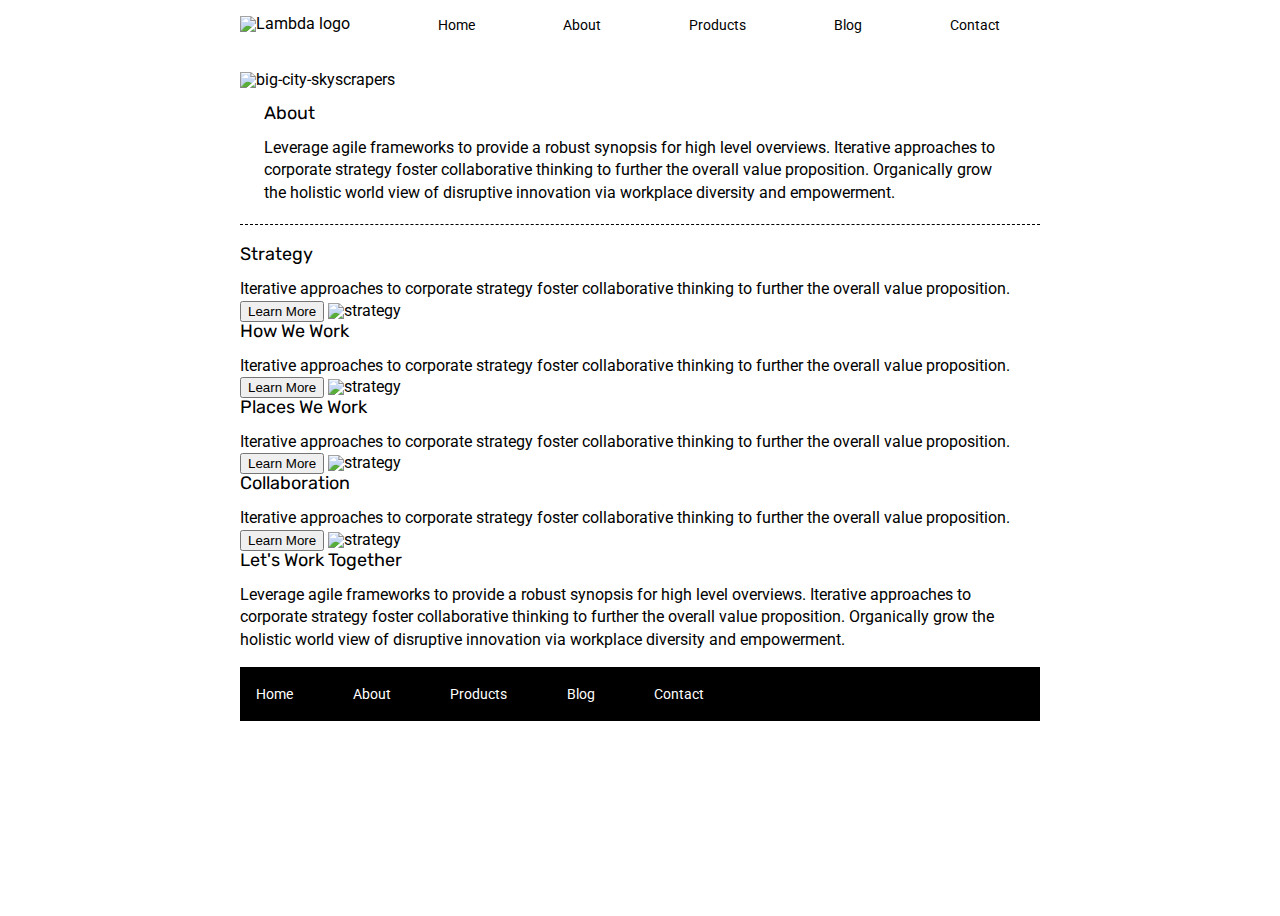
==== about.html @ 71c0d80e "Finished about.html header and preliminary html markup. still need to do css/flexbox and possibly st" ====
<!doctype html>

<html lang="en">
<head>
  <meta charset="utf-8">

  <title>Sprint Challenge - About</title>

  <link href="https://fonts.googleapis.com/css?family=Roboto|Rubik" rel="stylesheet">
  <link rel="stylesheet" href="css/index.css">

</head>

<body>
    <div class="container about-page">
      <header>
          <nav>
            <img src="img/lambda-black.png" alt="Lambda logo">

            <a href="index.html" class="hov">Home</a>
            <a href="about.html" class="hov">About</a>
            <a href="#" class="hov">Products</a>
            <a href="#" class="hov">Blog</a>
            <a href="#" class="hov">Contact</a>
        </nav>

        <img src="img/jumbo-about.png" alt="big-city-skyscrapers" class="head-img">

      </header>

      <section class="top-content">
        <div class="about-text-container">
          <h1>About</h1>
          <p>Leverage agile frameworks to provide a robust synopsis for high level overviews. Iterative approaches to corporate strategy foster collaborative thinking to further the overall value proposition. Organically grow the holistic world view of disruptive innovation via workplace diversity and empowerment.</p>
        </div>
      </section>
    
      <section class="middle-quad">
        <div class="about-quad-container">
          <div class="strategy">
            <h3>Strategy</h3>
            <p>Iterative approaches to corporate strategy foster collaborative thinking to further the overall value proposition.</p>
            <button>Learn More</button>
            <img src="img/about-plan.png" alt="strategy">
          </div>
          <div class="how-we-work">
              <h3>How We Work</h3>
              <p>Iterative approaches to corporate strategy foster collaborative thinking to further the overall value proposition.</p>
              <button>Learn More</button>
              <img src="img/about-working.png" alt="strategy">
          </div>
          <div class="places-we-work">
              <h3>Places We Work</h3>
              <p>Iterative approaches to corporate strategy foster collaborative thinking to further the overall value proposition.</p>
              <button>Learn More</button>
              <img src="img/about-office.png" alt="strategy">
          </div>
          <div class="collaboration">
              <h3>Collaboration</h3>
              <p>Iterative approaches to corporate strategy foster collaborative thinking to further the overall value proposition.</p>
              <button>Learn More</button>
              <img src="img/about-meeting.png" alt="strategy">
          </div>
        </div>
      </section>

      <section>
        <h2>Let's Work Together</h2>
        <p>Leverage agile frameworks to provide a robust synopsis for high level overviews. Iterative approaches to corporate strategy foster collaborative thinking to further the overall value proposition. Organically grow the holistic world view of disruptive innovation via workplace diversity and empowerment.</p>
      </section>
       
      <footer>
        <nav>
          <a href="index.html">Home</a>
          <a href="#">About</a>
          <a href="#">Products</a>
          <a href="#">Blog</a>
          <a href="#">Contact</a>
        </nav>
      </footer>
    </div><!-- container -->        
</body>
</html>
---- css/index.css ----
/* http://meyerweb.com/eric/tools/css/reset/ 
   v2.0 | 20110126
   License: none (public domain)
*/

html, body, div, span, applet, object, iframe,
h1, h2, h3, h4, h5, h6, p, blockquote, pre,
a, abbr, acronym, address, big, cite, code,
del, dfn, em, img, ins, kbd, q, s, samp,
small, strike, strong, sub, sup, tt, var,
b, u, i, center,
dl, dt, dd, ol, ul, li,
fieldset, form, label, legend,
table, caption, tbody, tfoot, thead, tr, th, td,
article, aside, canvas, details, embed, 
figure, figcaption, footer, header, hgroup, 
menu, nav, output, ruby, section, summary,
time, mark, audio, video {
	margin: 0;
	padding: 0;
	border: 0;
	font-size: 100%;
	font: inherit;
	vertical-align: baseline;
}
/* HTML5 display-role reset for older browsers */
article, aside, details, figcaption, figure, 
footer, header, hgroup, menu, nav, section {
	display: block;
}
body {
	line-height: 1;
}
ol, ul {
	list-style: none;
}
blockquote, q {
	quotes: none;
}
blockquote:before, blockquote:after,
q:before, q:after {
	content: '';
	content: none;
}
table {
	border-collapse: collapse;
	border-spacing: 0;
}

* {
    box-sizing: border-box;
}

html, body {
    height: 100%;
    font-family: 'Roboto', sans-serif;
}

h1, h2, h3, h4, h5 {
    font-size: 18px;
    margin-bottom: 15px;
    font-family: 'Rubik', sans-serif;
}

/* End of reset */

p {
    line-height: 1.4;
}

.container {
    width: 800px;
    margin: 0 auto;
}

nav {
    display: flex;
    justify-content: space-between;
    align-items: flex-end;
    margin-bottom: 5%;
    margin-right: 5%;
    margin-top: 2%;
}

.hov {
    color: black;
    text-decoration: none;
    font-size: 14px;
}

.head-img {
    margin-bottom: 2%;
}

.top-content {
    display: flex;
    flex-wrap: wrap;
    justify-content: space-evenly;
    margin-bottom: 20px;
    border-bottom: 1px dashed black;
}

.top-content .text-container {
    width: 48%;
    padding: 0 1%;
    padding-bottom: 20px;  
}

.middle-content {
    margin-bottom: 20px;
    border-bottom: 1px dashed black;
}

.middle-content h2 {
    padding: 0 2%;
    margin-bottom: 0;
}

.middle-content .boxes {
    display: flex;
    flex-wrap: wrap;
    justify-content: space-evenly;
}

.middle-content .boxes div {
    width: 12.5%;
    height: 100px;
    margin: 20px 2.5%;
    color: white;
    display: flex;
    align-items: center;
    justify-content: center;
}

.middle-content .boxes .box-1 {
    background-color: teal;
}

.middle-content .boxes .box-2 {
    background-color: gold;
}

.middle-content .boxes .box-3 {
    background-color: cadetblue;
}

.middle-content .boxes .box-4 {
    background-color: coral;
}

.middle-content .boxes .box-5 {
    background-color: crimson;
}

.middle-content .boxes .box-6 {
    background-color: forestgreen;
}

.middle-content .boxes .box-7 {
    background-color: darkorchid;
}

.middle-content .boxes .box-8 {
    background-color: hotpink;
}

.middle-content .boxes .box-9 {
    background-color: indigo;
}

.middle-content .boxes .box-10 {
    background-color: dodgerblue;
}

.bottom-content {
    display: flex;
    margin: 0 2% 20px;
    justify-content: space-around;
}

.bottom-content .text-container {
    padding-right: 4%;
}

.bottom-content .text-container:last-child {
    padding-right: 0;
}

footer {
    width: 100%;
    background: black;
}

footer nav {
    width: 60%;
    display: flex;
    justify-content: space-between;
    align-items: center;
    padding: 20px 2%;
    font-size: 14px;
}

footer nav a {
    color: white;
    text-decoration: none;
}

/* Start About.html */

.top-content .about-text-container {
    width: 96%;
    padding: 0 1%;
    padding-bottom: 20px;  
}
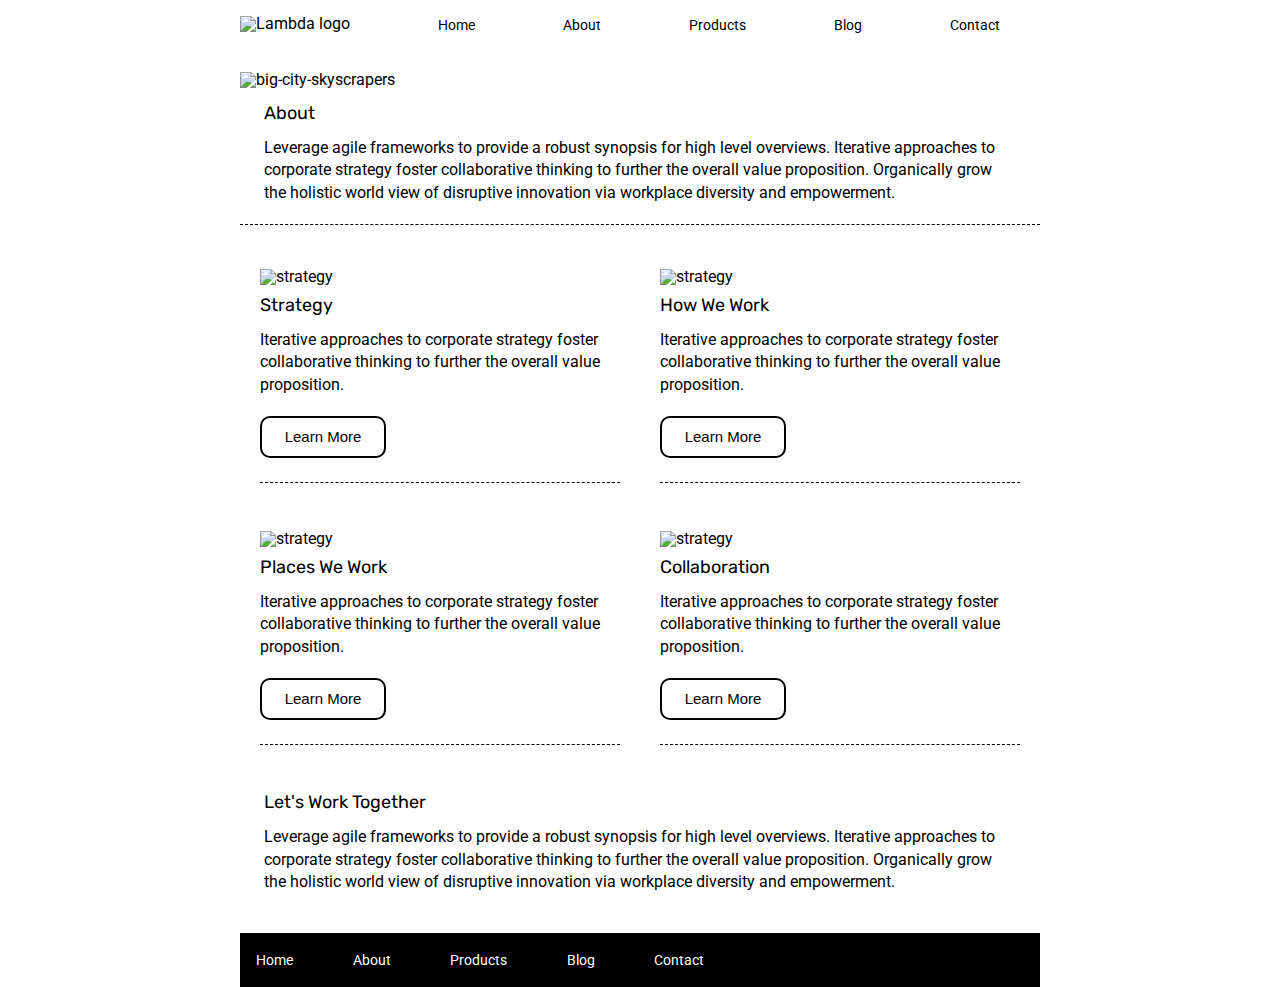
==== commit dce93e2b: "finished with MVP" ====
--- a/about.html
+++ b/about.html
@@ -38,35 +38,38 @@
       <section class="middle-quad">
         <div class="about-quad-container">
           <div class="strategy">
+            <img src="img/about-plan.png" alt="strategy">
             <h3>Strategy</h3>
             <p>Iterative approaches to corporate strategy foster collaborative thinking to further the overall value proposition.</p>
-            <button>Learn More</button>
-            <img src="img/about-plan.png" alt="strategy">
+            <button>Learn More</button>           
           </div>
           <div class="how-we-work">
-              <h3>How We Work</h3>
-              <p>Iterative approaches to corporate strategy foster collaborative thinking to further the overall value proposition.</p>
-              <button>Learn More</button>
-              <img src="img/about-working.png" alt="strategy">
+            <img src="img/about-working.png" alt="strategy">
+            <h3>How We Work</h3>
+            <p>Iterative approaches to corporate strategy foster collaborative thinking to further the overall value proposition.</p>
+            <button>Learn More</button>
           </div>
           <div class="places-we-work">
-              <h3>Places We Work</h3>
-              <p>Iterative approaches to corporate strategy foster collaborative thinking to further the overall value proposition.</p>
-              <button>Learn More</button>
-              <img src="img/about-office.png" alt="strategy">
+            <img src="img/about-office.png" alt="strategy">
+            <h3>Places We Work</h3>
+            <p>Iterative approaches to corporate strategy foster collaborative thinking to further the overall value proposition.</p>
+            <button>Learn More</button>          
           </div>
           <div class="collaboration">
-              <h3>Collaboration</h3>
-              <p>Iterative approaches to corporate strategy foster collaborative thinking to further the overall value proposition.</p>
-              <button>Learn More</button>
-              <img src="img/about-meeting.png" alt="strategy">
+            <img src="img/about-meeting.png" alt="strategy">
+            <h3>Collaboration</h3>
+            <p>Iterative approaches to corporate strategy foster collaborative thinking to further the overall value proposition.</p>
+            <button>Learn More</button>
+           
           </div>
         </div>
       </section>
 
-      <section>
-        <h2>Let's Work Together</h2>
-        <p>Leverage agile frameworks to provide a robust synopsis for high level overviews. Iterative approaches to corporate strategy foster collaborative thinking to further the overall value proposition. Organically grow the holistic world view of disruptive innovation via workplace diversity and empowerment.</p>
+      <section class="together">
+        <div class="together-container">
+          <h2>Let's Work Together</h2>
+          <p>Leverage agile frameworks to provide a robust synopsis for high level overviews. Iterative approaches to corporate strategy foster collaborative thinking to further the overall value proposition. Organically grow the holistic world view of disruptive innovation via workplace diversity and empowerment.</p>
+        </div>
       </section>
        
       <footer>
@@ -78,6 +81,6 @@
           <a href="#">Contact</a>
         </nav>
       </footer>
-    </div><!-- container -->        
+    </div>       
 </body>
 </html>--- a/css/index.css
+++ b/css/index.css
@@ -73,7 +73,7 @@
     margin: 0 auto;
 }
 
-nav {
+header nav {
     display: flex;
     justify-content: space-between;
     align-items: flex-end;
@@ -213,3 +213,42 @@
     padding-bottom: 20px;  
 }
 
+.middle-quad .about-quad-container {
+    display: flex;
+    flex-wrap: wrap;
+    justify-content: space-around;
+    
+}
+
+.middle-quad .about-quad-container div {
+    display: flex;
+    flex-direction: column;
+    width: 45%;
+    padding-bottom: 3%;
+    padding-top: 3%;
+    padding-bottom: 3%;
+    border-bottom: 1px dashed black;
+    margin-bottom: 3%;
+}
+
+.middle-quad .about-quad-container div h3 {
+    padding-top: 3%;
+}
+
+.middle-quad .about-quad-container div button {
+	border: solid 2px;
+	padding-top: 10px;
+	padding-bottom: 10px;
+	width: 35%;
+	margin-top: 20px;
+	line-height: 18px;
+    border-radius: 10px;
+    font-size: 15px;
+    background-color: transparent;
+}
+
+.together .together-container {
+    display: flex;
+    flex-direction: column;
+    padding: 3% 3% 5% 3%; 
+}